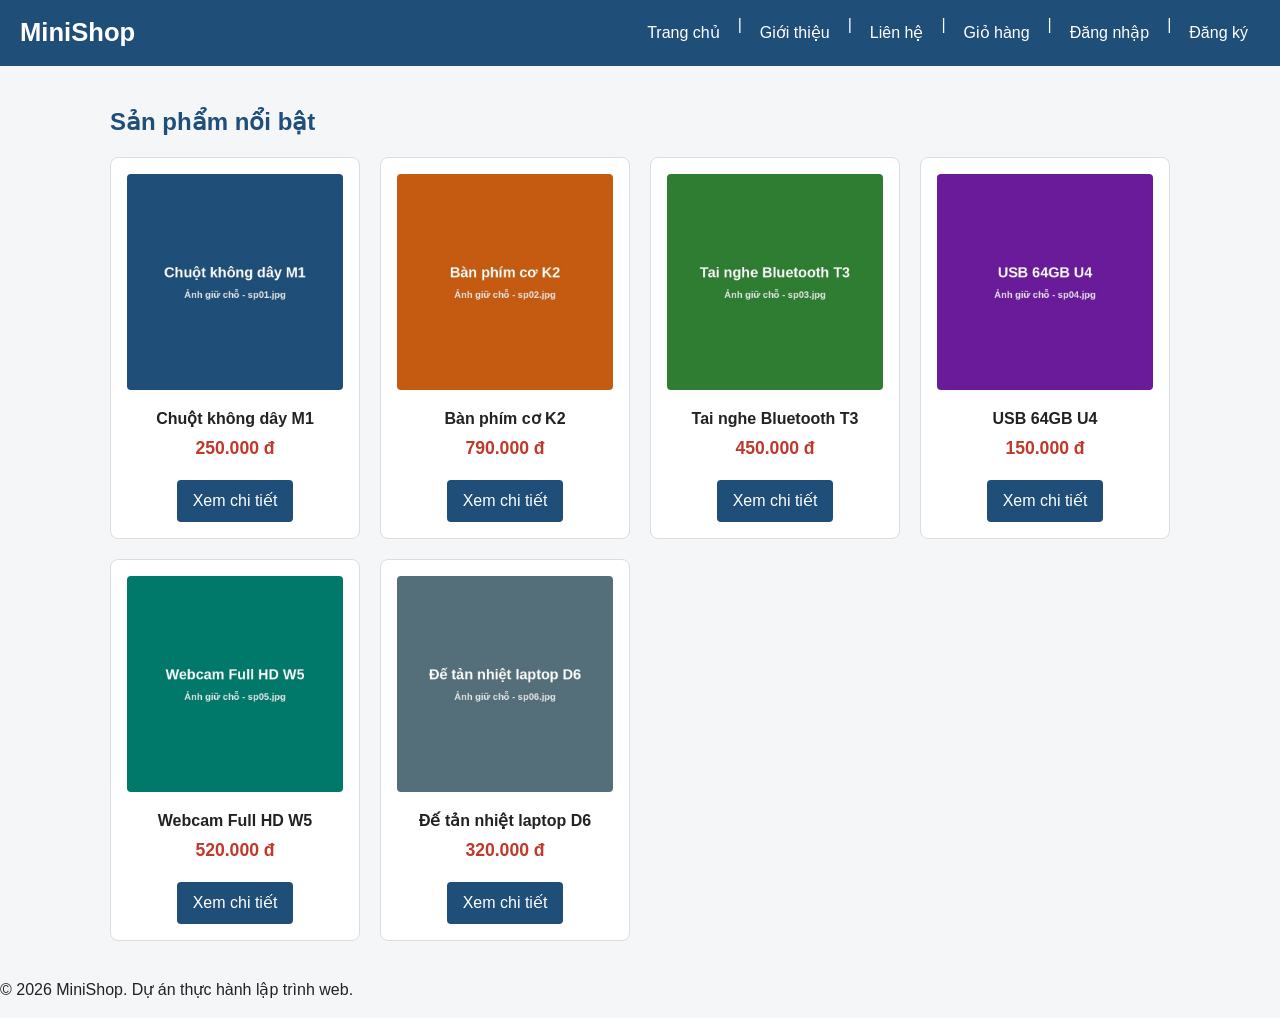
==== project/index.html @ e2664fe0 "u u" ====
<!DOCTYPE html>
<html lang="vi">
<head>
    <meta charset="UTF-8">
    <meta name="viewport" content="width=device-width, initial-scale=1.0">
    <title>MiniShop - Phụ kiện công nghệ</title>
    <link rel="stylesheet" href="css/style.css">
</head>
<body>
    <!-- ĐẦU TRANG -->
    <header class="site-header">
        <h1>MiniShop</h1>
        <nav class="main-nav">
            <a href="index.html">Trang chủ</a> |
            <a href="about.html">Giới thiệu</a> |
            <a href="contact.html">Liên hệ</a> |
            <a href="cart.html">Giỏ hàng</a> |
            <a href="login.html">Đăng nhập</a> |
            <a href="register.html">Đăng ký</a>
        </nav>
    </header>

    <!-- NỘI DUNG CHÍNH -->
    <main>
        <section>
            <h2>Sản phẩm nổi bật</h2>

            <div class="product-list">
                <article class="product-card">
                    <img src="images/sp01.jpg" alt="Chuột không dây M1" width="200">
                    <h3>Chuột không dây M1</h3>
                    <p class="price">250.000 đ</p>
                    <a href="product.html" class="btn">Xem chi tiết</a>
                </article>

                <article class="product-card">
                    <img src="images/sp02.jpg" alt="Bàn phím cơ K2" width="200">
                    <h3>Bàn phím cơ K2</h3>
                    <p class="price">790.000 đ</p>
                    <a href="product.html" class="btn">Xem chi tiết</a>
                </article>

                <article class="product-card">
                    <img src="images/sp03.jpg" alt="Tai nghe Bluetooth T3" width="200">
                    <h3>Tai nghe Bluetooth T3</h3>
                    <p class="price">450.000 đ</p>
                    <a href="product.html" class="btn">Xem chi tiết</a>
                </article>

                <article class="product-card">
                    <img src="images/sp04.jpg" alt="USB 64GB U4" width="200">
                    <h3>USB 64GB U4</h3>
                    <p class="price">150.000 đ</p>
                    <a href="product.html" class="btn">Xem chi tiết</a>
                </article>

                <article class="product-card">
                    <img src="images/sp05.jpg" alt="Webcam Full HD W5" width="200">
                    <h3>Webcam Full HD W5</h3>
                    <p class="price">520.000 đ</p>
                    <a href="product.html" class="btn">Xem chi tiết</a>
                </article>

                <article class="product-card">
                    <img src="images/sp06.jpg" alt="Đế tản nhiệt laptop D6" width="200">
                    <h3>Đế tản nhiệt laptop D6</h3>
                    <p class="price">320.000 đ</p>
                    <a href="product.html" class="btn">Xem chi tiết</a>
                </article>
            </div>
        </section>
    </main>

    <!-- CHÂN TRANG -->
    <footer class="site-footer">
        <p>&copy; 2026 MiniShop. Dự án thực hành lập trình web.</p>
    </footer>
</body>
</html>
---- project/css/style.css ----
/* body {
    background-color: lightyellow;
} */

:root {
    --primary: #1f4e79;
    /* trước đây là --primary-color */
    --primary-dark: #163a5a;
    --accent: #e67e22;
    --accent-dark: #cf6d17;
    --text: #222222;
    --muted: #666666;
    --border: #dddddd;
    --bg: #f5f6f8;
    --white: #ffffff;
    --danger: #c0392b;
    /* thêm dấu ; còn thiếu */
}

* {
    box-sizing: border-box;
}

body {
    margin: 0;
    font-family: Arial, Helvetica, sans-serif;
    font-size: 16px;
    line-height: 1.6;
    color: var(--text);
    background-color: var(--bg);
}

/* ===== 2. Chữ, liên kết, hình ảnh ===== */
h1,
h2,
h3 {
    line-height: 1.3;
}

h2 {
    color: var(--primary);
}

a {
    color: var(--primary);
    text-decoration: none;
}

a:hover {
    text-decoration: underline;
}

img {
    max-width: 100%;
    height: auto;
}

.price {
    color: var(--danger);
    font-size: 1.1rem;
    font-weight: bold;
}

/* ===== 3. Khung nội dung chính ===== */
main {
    max-width: 1100px;
    margin: 0 auto;
    padding: 20px;
}

/* ===== 4. Đầu trang và thanh điều hướng ===== */
.site-header {
    display: flex;
    justify-content: space-between;
    align-items: center;
    flex-wrap: wrap;
    gap: 10px;
    padding: 12px 20px;
    background-color: var(--primary);
    color: var(--white);
}

.site-header h1 {
    margin: 0;
    font-size: 1.6rem;
}

.main-nav {
    display: flex;
    flex-wrap: wrap;
    gap: 6px;
}

.main-nav a {
    padding: 8px 12px;
    border-radius: 4px;
    color: var(--white);
}

.main-nav a:hover {
    background-color: var(--primary-dark);
    text-decoration: none;
}

/* ===== 5. Lưới sản phẩm ===== */
.product-list {
    display: grid;
    grid-template-columns: repeat(4, 1fr);
    gap: 20px;
}

.product-card {
    padding: 16px;
    border: 1px solid var(--border);
    border-radius: 8px;
    background-color: var(--white);
    text-align: center;
    transition: box-shadow 0.2s, transform 0.2s;
}

.product-card:hover {
    box-shadow: 0 4px 12px rgba(0, 0, 0, 0.15);
    transform: translateY(-3px);
}

.product-card img {
    width: 100%;
    aspect-ratio: 1 / 1;
    object-fit: cover;
    border-radius: 4px;
}


.product-card h3 {
    margin: 12px 0 4px;
    font-size: 1rem;
}

.product-card .price {
    margin: 0 0 12px;
}

/* ===== 6. Nút bấm ===== */
.btn {
    display: inline-block;
    padding: 8px 16px;
    border: none;
    border-radius: 4px;
    background-color: var(--primary);
    color: var(--white);
    font-size: 1rem;
    font-family: inherit;
    cursor: pointer;
}

.btn:hover {
    background-color: var(--primary-dark);
    text-decoration: none;
}

.btn-accent {
    background-color: var(--accent);
}

.btn-accent:hover {
    background-color: var(--accent-dark);
}

.product-card .btn {
    margin-top: 6px;
}


/* ===== 7. Trang chi tiết sản phẩm ===== */
.product-detail {
    display: grid;
    grid-template-columns: 1fr 1fr;
    gap: 30px;
    padding: 20px;
    border: 1px solid var(--border);
    border-radius: 8px;
    background-color: var(--white);
}

.product-image img {
    width: 100%;
    border-radius: 8px;
}

.product-info h2 {
    margin-top: 0;
}

/* ===== 8. Chân trang ===== */
body {
    display: flex;
    flex-direction: column;
    min-height: 100vh;
}

/* ===== 9. Form ===== */
.form {
    max-width: 480px;
    padding: 24px;
    border: 1px solid var(--border);
    border-radius: 8px;
    background-color: var(--white);
}

.form p {
    margin: 0 0 14px;
}

.form label {
    font-weight: bold;
}

.form input[type="radio"] + label,
.form input[type="checkbox"] + label {
    font-weight: normal;
}

.form input[type="text"],
.form input[type="email"],
.form input[type="password"],
.form input[type="tel"],
.form select,
.form textarea {
    width: 100%;
    margin-top: 4px;
    padding: 8px 10px;
    border: 1px solid var(--border);
    border-radius: 4px;
    font-size: 1rem;
    font-family: inherit;
}

.form input:focus,
.form select:focus,
.form textarea:focus {
    outline: none;
    border-color: var(--primary);
    box-shadow: 0 0 0 3px rgba(31, 78, 121, 0.2);
}

.error {
    display: block;
    color: var(--danger);
    font-size: 0.9rem;
}
/* ===== 10. Bảng ===== */
table {
    width: 100%;
    border-collapse: collapse;
    background-color: var(--white);
}

th,
td {
    padding: 10px 12px;
    border: 1px solid var(--border);
    text-align: left;
}

th {
    background-color: var(--primary);
    color: var(--white);
}

tbody tr:nth-child(even) {
    background-color: #f0f4f8;
}

.cart-table input[type="number"] {
    width: 70px;
    padding: 4px 6px;
}
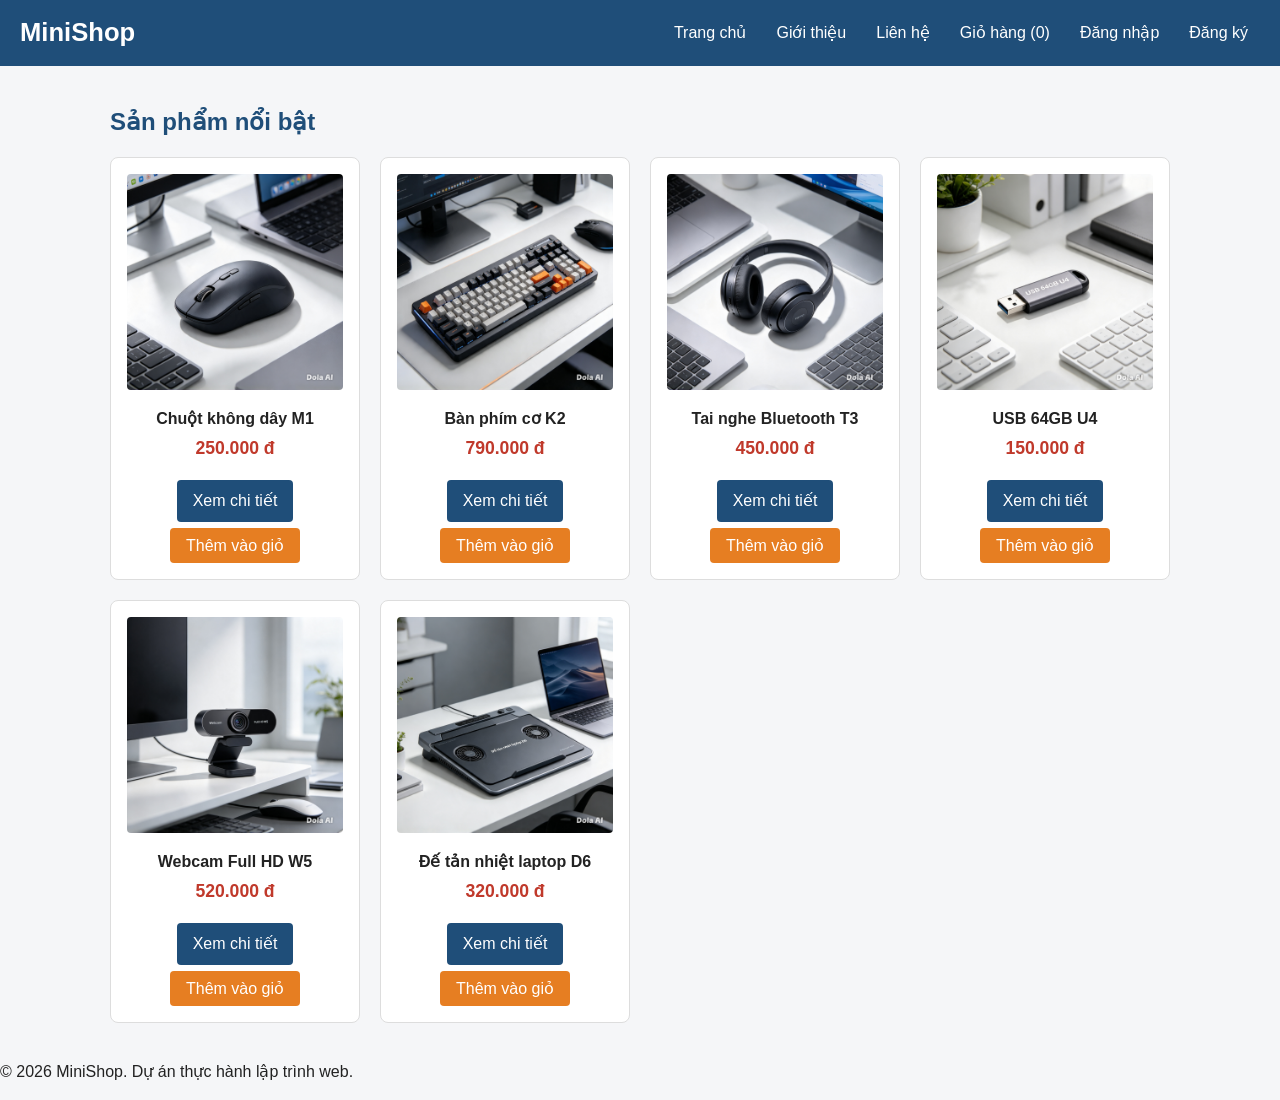
==== commit a40ac585: "u u" ====
--- a/project/index.html
+++ b/project/index.html
@@ -1,21 +1,24 @@
 <!DOCTYPE html>
 <html lang="vi">
+
 <head>
     <meta charset="UTF-8">
     <meta name="viewport" content="width=device-width, initial-scale=1.0">
     <title>MiniShop - Phụ kiện công nghệ</title>
     <link rel="stylesheet" href="css/style.css">
+    <script src="js/main.js" defer></script>
 </head>
+
 <body>
     <!-- ĐẦU TRANG -->
     <header class="site-header">
         <h1>MiniShop</h1>
         <nav class="main-nav">
-            <a href="index.html">Trang chủ</a> |
-            <a href="about.html">Giới thiệu</a> |
-            <a href="contact.html">Liên hệ</a> |
-            <a href="cart.html">Giỏ hàng</a> |
-            <a href="login.html">Đăng nhập</a> |
+            <a href="index.html">Trang chủ</a>
+            <a href="about.html">Giới thiệu</a>
+            <a href="contact.html">Liên hệ</a>
+            <a href="cart.html">Giỏ hàng (<span id="cart-count">0</span>)</a>
+            <a href="login.html">Đăng nhập</a>
             <a href="register.html">Đăng ký</a>
         </nav>
     </header>
@@ -31,6 +34,7 @@
                     <h3>Chuột không dây M1</h3>
                     <p class="price">250.000 đ</p>
                     <a href="product.html" class="btn">Xem chi tiết</a>
+                    <button type="button" class="btn btn-accent add-to-cart" data-id="1">Thêm vào giỏ</button>
                 </article>
 
                 <article class="product-card">
@@ -38,6 +42,7 @@
                     <h3>Bàn phím cơ K2</h3>
                     <p class="price">790.000 đ</p>
                     <a href="product.html" class="btn">Xem chi tiết</a>
+                    <button type="button" class="btn btn-accent add-to-cart" data-id="2">Thêm vào giỏ</button>
                 </article>
 
                 <article class="product-card">
@@ -45,6 +50,7 @@
                     <h3>Tai nghe Bluetooth T3</h3>
                     <p class="price">450.000 đ</p>
                     <a href="product.html" class="btn">Xem chi tiết</a>
+                    <button type="button" class="btn btn-accent add-to-cart" data-id="3">Thêm vào giỏ</button>
                 </article>
 
                 <article class="product-card">
@@ -52,6 +58,7 @@
                     <h3>USB 64GB U4</h3>
                     <p class="price">150.000 đ</p>
                     <a href="product.html" class="btn">Xem chi tiết</a>
+                    <button type="button" class="btn btn-accent add-to-cart" data-id="4">Thêm vào giỏ</button>
                 </article>
 
                 <article class="product-card">
@@ -59,6 +66,7 @@
                     <h3>Webcam Full HD W5</h3>
                     <p class="price">520.000 đ</p>
                     <a href="product.html" class="btn">Xem chi tiết</a>
+                    <button type="button" class="btn btn-accent add-to-cart" data-id="5">Thêm vào giỏ</button>
                 </article>
 
                 <article class="product-card">
@@ -66,6 +74,7 @@
                     <h3>Đế tản nhiệt laptop D6</h3>
                     <p class="price">320.000 đ</p>
                     <a href="product.html" class="btn">Xem chi tiết</a>
+                    <button type="button" class="btn btn-accent add-to-cart" data-id="6">Thêm vào giỏ</button>
                 </article>
             </div>
         </section>
@@ -76,4 +85,5 @@
         <p>&copy; 2026 MiniShop. Dự án thực hành lập trình web.</p>
     </footer>
 </body>
-</html>
+
+</html>
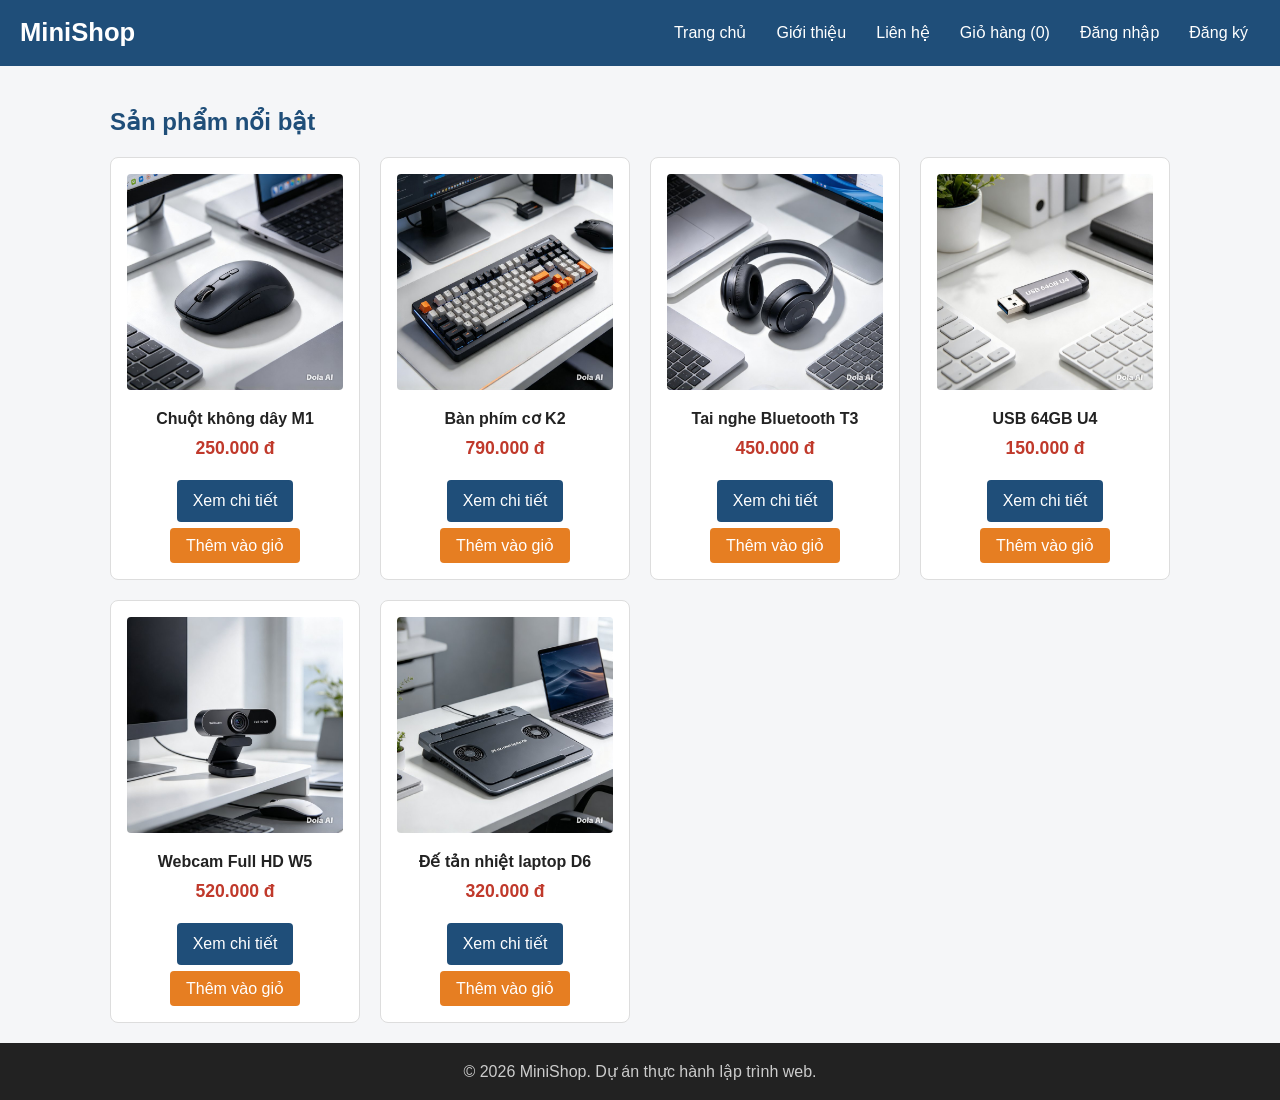
==== commit 7dd33799: "u u" ====
--- a/project/index.html
+++ b/project/index.html
@@ -1,6 +1,5 @@
 <!DOCTYPE html>
 <html lang="vi">
-
 <head>
     <meta charset="UTF-8">
     <meta name="viewport" content="width=device-width, initial-scale=1.0">
@@ -8,7 +7,6 @@
     <link rel="stylesheet" href="css/style.css">
     <script src="js/main.js" defer></script>
 </head>
-
 <body>
     <!-- ĐẦU TRANG -->
     <header class="site-header">
@@ -34,7 +32,8 @@
                     <h3>Chuột không dây M1</h3>
                     <p class="price">250.000 đ</p>
                     <a href="product.html" class="btn">Xem chi tiết</a>
-                    <button type="button" class="btn btn-accent add-to-cart" data-id="1">Thêm vào giỏ</button>
+                    <button type="button" class="btn btn-accent add-to-cart"
+                            data-id="1">Thêm vào giỏ</button>
                 </article>
 
                 <article class="product-card">
@@ -42,7 +41,8 @@
                     <h3>Bàn phím cơ K2</h3>
                     <p class="price">790.000 đ</p>
                     <a href="product.html" class="btn">Xem chi tiết</a>
-                    <button type="button" class="btn btn-accent add-to-cart" data-id="2">Thêm vào giỏ</button>
+                    <button type="button" class="btn btn-accent add-to-cart"
+                            data-id="2">Thêm vào giỏ</button>
                 </article>
 
                 <article class="product-card">
@@ -50,7 +50,8 @@
                     <h3>Tai nghe Bluetooth T3</h3>
                     <p class="price">450.000 đ</p>
                     <a href="product.html" class="btn">Xem chi tiết</a>
-                    <button type="button" class="btn btn-accent add-to-cart" data-id="3">Thêm vào giỏ</button>
+                    <button type="button" class="btn btn-accent add-to-cart"
+                            data-id="3">Thêm vào giỏ</button>
                 </article>
 
                 <article class="product-card">
@@ -58,7 +59,8 @@
                     <h3>USB 64GB U4</h3>
                     <p class="price">150.000 đ</p>
                     <a href="product.html" class="btn">Xem chi tiết</a>
-                    <button type="button" class="btn btn-accent add-to-cart" data-id="4">Thêm vào giỏ</button>
+                    <button type="button" class="btn btn-accent add-to-cart"
+                            data-id="4">Thêm vào giỏ</button>
                 </article>
 
                 <article class="product-card">
@@ -66,7 +68,8 @@
                     <h3>Webcam Full HD W5</h3>
                     <p class="price">520.000 đ</p>
                     <a href="product.html" class="btn">Xem chi tiết</a>
-                    <button type="button" class="btn btn-accent add-to-cart" data-id="5">Thêm vào giỏ</button>
+                    <button type="button" class="btn btn-accent add-to-cart"
+                            data-id="5">Thêm vào giỏ</button>
                 </article>
 
                 <article class="product-card">
@@ -74,7 +77,8 @@
                     <h3>Đế tản nhiệt laptop D6</h3>
                     <p class="price">320.000 đ</p>
                     <a href="product.html" class="btn">Xem chi tiết</a>
-                    <button type="button" class="btn btn-accent add-to-cart" data-id="6">Thêm vào giỏ</button>
+                    <button type="button" class="btn btn-accent add-to-cart"
+                            data-id="6">Thêm vào giỏ</button>
                 </article>
             </div>
         </section>
@@ -85,5 +89,4 @@
         <p>&copy; 2026 MiniShop. Dự án thực hành lập trình web.</p>
     </footer>
 </body>
-
-</html>+</html>
--- a/project/css/style.css
+++ b/project/css/style.css
@@ -1,10 +1,6 @@
-/* body {
-    background-color: lightyellow;
-} */
-
+/* ===== 1. Biến màu và thiết lập chung ===== */
 :root {
     --primary: #1f4e79;
-    /* trước đây là --primary-color */
     --primary-dark: #163a5a;
     --accent: #e67e22;
     --accent-dark: #cf6d17;
@@ -14,7 +10,6 @@
     --bg: #f5f6f8;
     --white: #ffffff;
     --danger: #c0392b;
-    /* thêm dấu ; còn thiếu */
 }
 
 * {
@@ -31,9 +26,7 @@
 }
 
 /* ===== 2. Chữ, liên kết, hình ảnh ===== */
-h1,
-h2,
-h3 {
+h1, h2, h3 {
     line-height: 1.3;
 }
 
@@ -129,7 +122,6 @@
     object-fit: cover;
     border-radius: 4px;
 }
-
 
 .product-card h3 {
     margin: 12px 0 4px;
@@ -170,7 +162,6 @@
     margin-top: 6px;
 }
 
-
 /* ===== 7. Trang chi tiết sản phẩm ===== */
 .product-detail {
     display: grid;
@@ -198,6 +189,22 @@
     min-height: 100vh;
 }
 
+main {
+    flex: 1;
+    width: 100%;
+}
+
+.site-footer {
+    padding: 16px;
+    background-color: var(--text);
+    color: #cccccc;
+    text-align: center;
+}
+
+.site-footer p {
+    margin: 0;
+}
+
 /* ===== 9. Form ===== */
 .form {
     max-width: 480px;
@@ -248,6 +255,7 @@
     color: var(--danger);
     font-size: 0.9rem;
 }
+
 /* ===== 10. Bảng ===== */
 table {
     width: 100%;
@@ -274,4 +282,28 @@
 .cart-table input[type="number"] {
     width: 70px;
     padding: 4px 6px;
-}+}
+
+/* ===== 11. Giao diện đáp ứng ===== */
+/* Máy tính bảng: từ 900px trở xuống */
+@media (max-width: 900px) {
+    .product-list {
+        grid-template-columns: repeat(2, 1fr);
+    }
+
+    .product-detail {
+        grid-template-columns: 1fr;
+    }
+}
+
+/* Điện thoại: từ 500px trở xuống */
+@media (max-width: 500px) {
+    .product-list {
+        grid-template-columns: 1fr;
+    }
+
+    .site-header {
+        flex-direction: column;
+        align-items: flex-start;
+    }
+}
